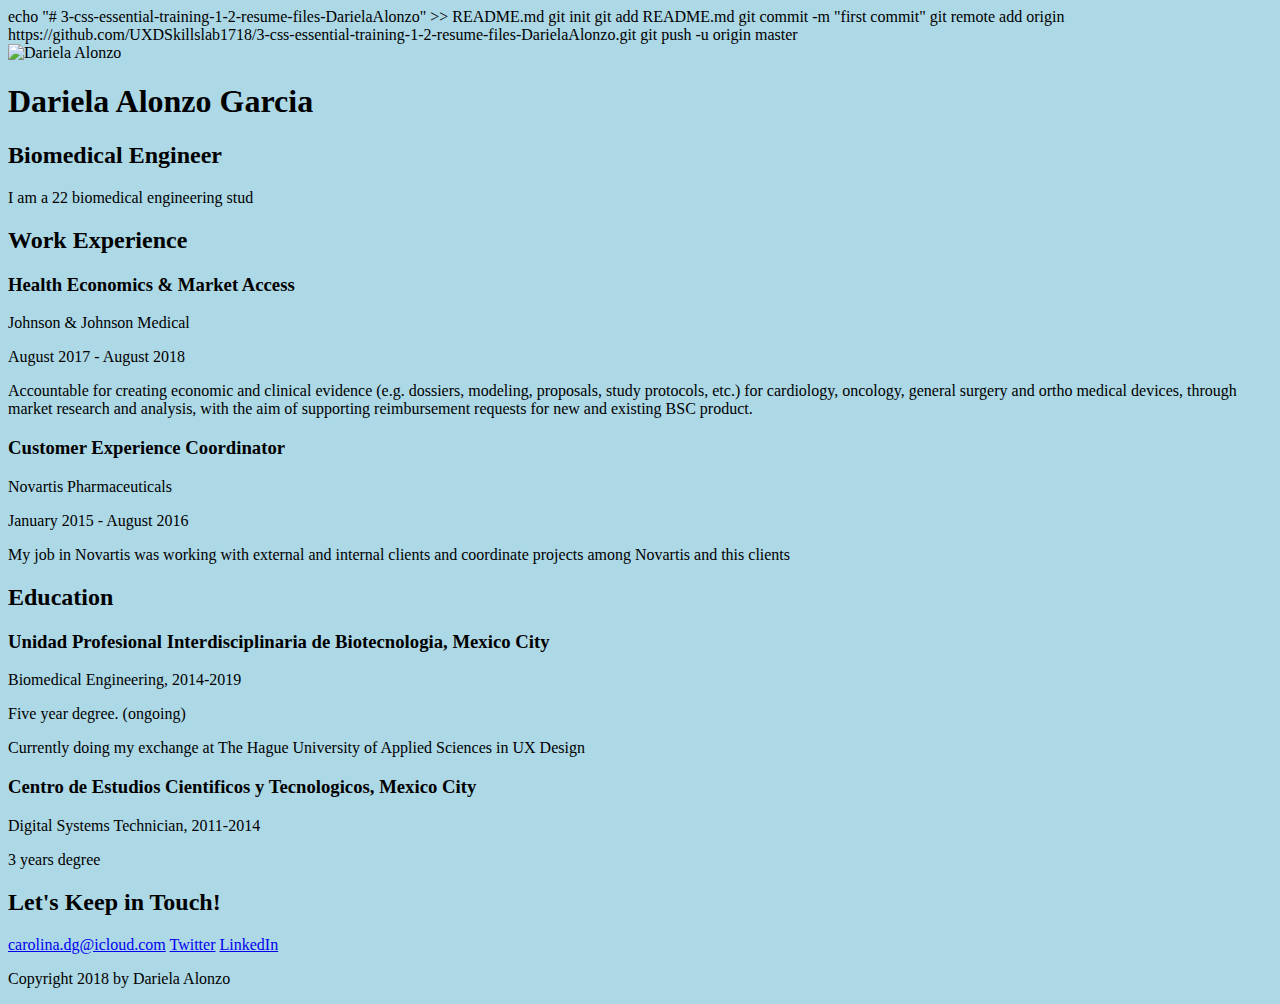
==== CSS_Resume/index.html @ 99c05b1b "Add files via upload" ====
<!DOCTYPE html>
echo "# 3-css-essential-training-1-2-resume-files-DarielaAlonzo" >> README.md
git init
git add README.md
git commit -m "first commit"
git remote add origin https://github.com/UXDSkillslab1718/3-css-essential-training-1-2-resume-files-DarielaAlonzo.git
git push -u origin master
<html lang="en">
<head>
    <meta charset="UTF-8">
    <meta name="viewport" content="width=device-width, initial-scale=1.0">
    <title>Dariela Alonzo Garcia | Resume</title>
    <link rel="stylesheet" href="CSS/styles.css">
</head>
<body>
    <!-- // Intro -->
    <header>
        <img src="images/DaryAlonzo.png" alt="Dariela Alonzo">
        <h1>Dariela Alonzo Garcia </h1>
        <h2>Biomedical Engineer </h2>
        <p> I am a 22 biomedical engineering stud</p>
    </header>

    <main>
        <!-- // Work Experience -->
        <section>
            <h2>Work Experience</h2>

            <!-- Job Details: copy this whole block to add more jobs -->
            <h3>Health Economics & Market Access</h3>
            <p>Johnson & Johnson Medical </p>
            <p>August 2017 - August 2018</p>

            <!-- Add as many paragraphs as you need. -->
            <p>Accountable for creating economic and clinical evidence (e.g. dossiers, modeling, proposals, study protocols, etc.) for cardiology, oncology, general surgery and ortho medical devices, through market research and analysis, with the aim of supporting reimbursement requests for new and existing BSC product. </p>

            <!-- end of Job Details block. -->

            <!-- Job Details: copy this whole block to add more jobs -->
            <h3>Customer Experience Coordinator</h3>
            <p>Novartis Pharmaceuticals</p>
            <p>January 2015 - August 2016</p>

            <!-- Add as many paragraphs as you need. -->
            <p>My job in Novartis was working with external and internal clients and coordinate projects among Novartis and this clients </p>

            <!-- end of Job Details block. -->

        </section>


        <!-- // Education -->
        <section>
            <h2>Education</h2>

            <!-- School details: copy this whole block to add more schools. -->
            <h3>Unidad Profesional Interdisciplinaria de Biotecnologia, Mexico City </h3>
            <p>Biomedical Engineering, 2014-2019</p>
            <p>Five year degree. (ongoing)</p>
            <p>Currently doing my exchange at The Hague University of Applied Sciences in UX Design </p>


            <h3>Centro de Estudios Cientificos y Tecnologicos, Mexico City </h3>
            <p> Digital Systems Technician, 2011-2014</p>
            <p> 3 years degree</p>
            <!-- End of school details. -->
        </section>
    </main>

    <!-- // Footer & contact info -->
    <footer>
        <h2>Let's Keep in Touch!</h2>

        <!-- Social media and contact links. Add or remove any networks. -->
        <div>
            <a href="mailto:carolina.dg@icloud.con">carolina.dg@icloud.com</a>
            <a href="https://twitter.com/carolinaalonz0" target="_blank">Twitter</a>
            <a href="https://linkedin.com/in/carolina-alonzo" target="_blank">LinkedIn</a>
        </div>

        <p>Copyright 2018 by Dariela Alonzo </p>
    </footer>
</body>
</html>
---- CSS_Resume/CSS/styles.css ----
body {
  background: lightblue;
}
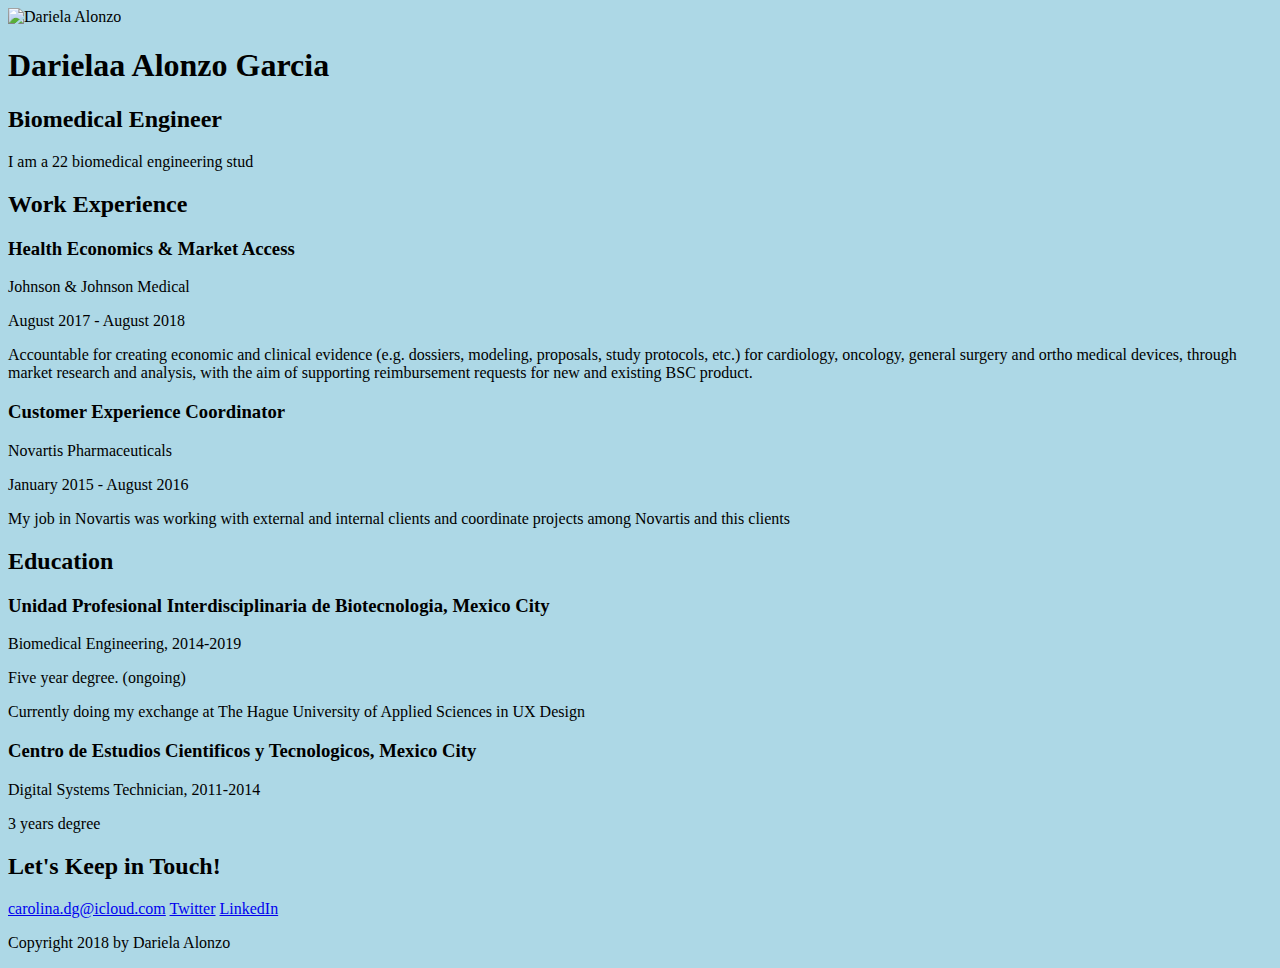
==== commit 4c3b411b: "1. Getting Started Final Assignment" ====
--- a/CSS_Resume/index.html
+++ b/CSS_Resume/index.html
@@ -1,10 +1,5 @@
 <!DOCTYPE html>
-echo "# 3-css-essential-training-1-2-resume-files-DarielaAlonzo" >> README.md
-git init
-git add README.md
-git commit -m "first commit"
-git remote add origin https://github.com/UXDSkillslab1718/3-css-essential-training-1-2-resume-files-DarielaAlonzo.git
-git push -u origin master
+
 <html lang="en">
 <head>
     <meta charset="UTF-8">
@@ -16,7 +11,7 @@
     <!-- // Intro -->
     <header>
         <img src="images/DaryAlonzo.png" alt="Dariela Alonzo">
-        <h1>Dariela Alonzo Garcia </h1>
+        <h1>Darielaa Alonzo Garcia </h1>
         <h2>Biomedical Engineer </h2>
         <p> I am a 22 biomedical engineering stud</p>
     </header>
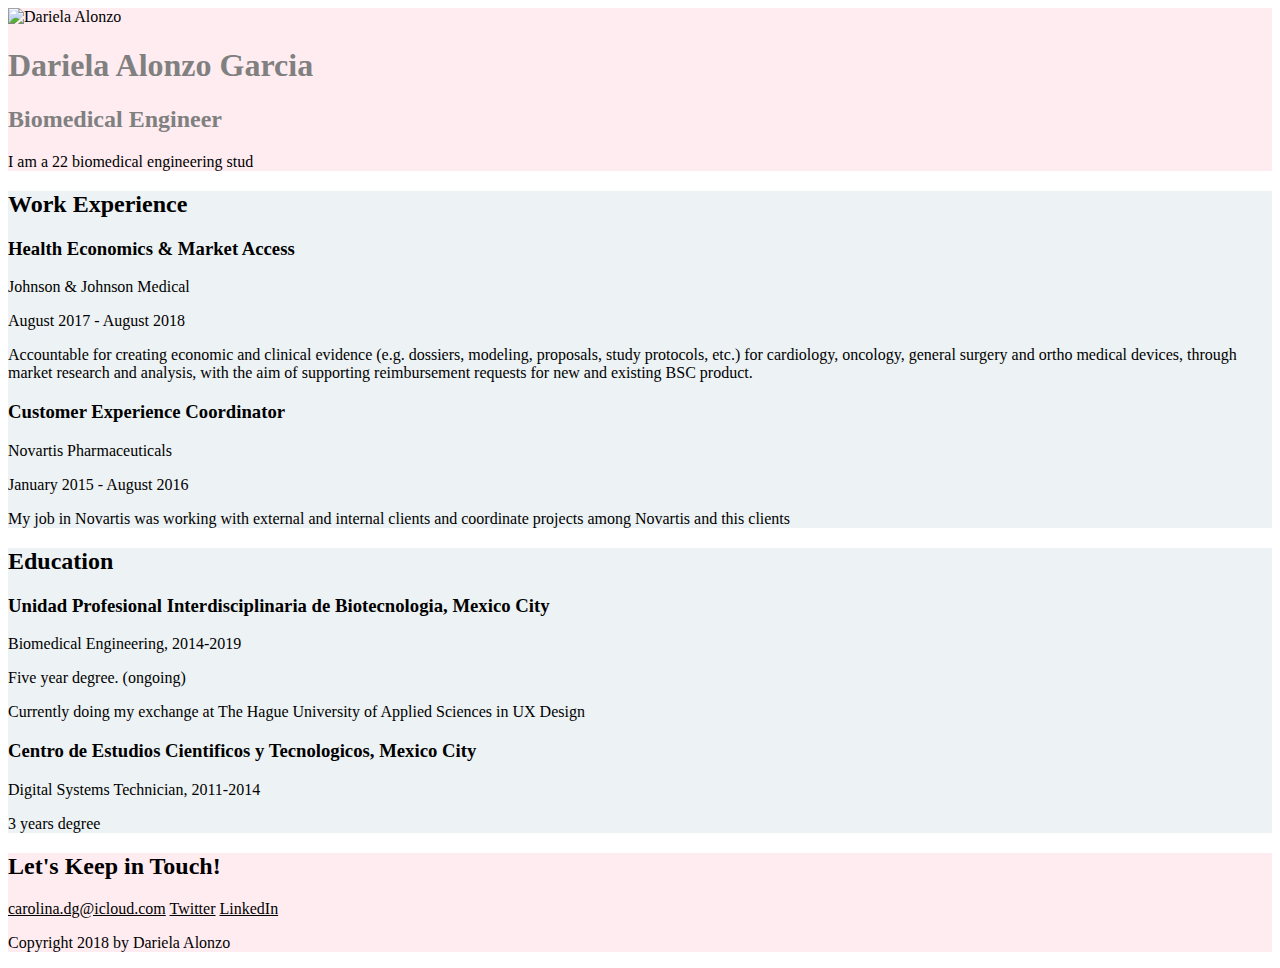
==== commit d543cbc7: "2. CSS Core" ====
--- a/CSS_Resume/index.html
+++ b/CSS_Resume/index.html
@@ -11,14 +11,14 @@
     <!-- // Intro -->
     <header>
         <img src="images/DaryAlonzo.png" alt="Dariela Alonzo">
-        <h1>Darielaa Alonzo Garcia </h1>
+        <h1>Dariela Alonzo Garcia </h1>
         <h2>Biomedical Engineer </h2>
         <p> I am a 22 biomedical engineering stud</p>
     </header>
 
     <main>
         <!-- // Work Experience -->
-        <section>
+        <section class="work">
             <h2>Work Experience</h2>
 
             <!-- Job Details: copy this whole block to add more jobs -->
@@ -45,7 +45,7 @@
 
 
         <!-- // Education -->
-        <section>
+        <section class="education">
             <h2>Education</h2>
 
             <!-- School details: copy this whole block to add more schools. -->
--- a/CSS_Resume/CSS/styles.css
+++ b/CSS_Resume/CSS/styles.css
@@ -1,3 +1,41 @@
+/* colors used
+#FFECF0; pink
+#EDF2F4; gray
+*/
+
+/* Website styles */
 body {
-  background: lightblue;
+
 }
+
+a {
+	color: #000000
+
+}
+
+a:hover {
+background-color: lightgray;
+}
+
+
+/* Header and footer*/
+header, footer {
+	background: #FFECF0;
+	color: black;
+}
+
+header h1, header h2 {
+	color: gray;
+}
+
+/* Work Experience */
+.work {
+	background: #EDF2F4;
+}
+
+
+/* Education */
+
+.education {
+	background: #EDF2F4;
+}
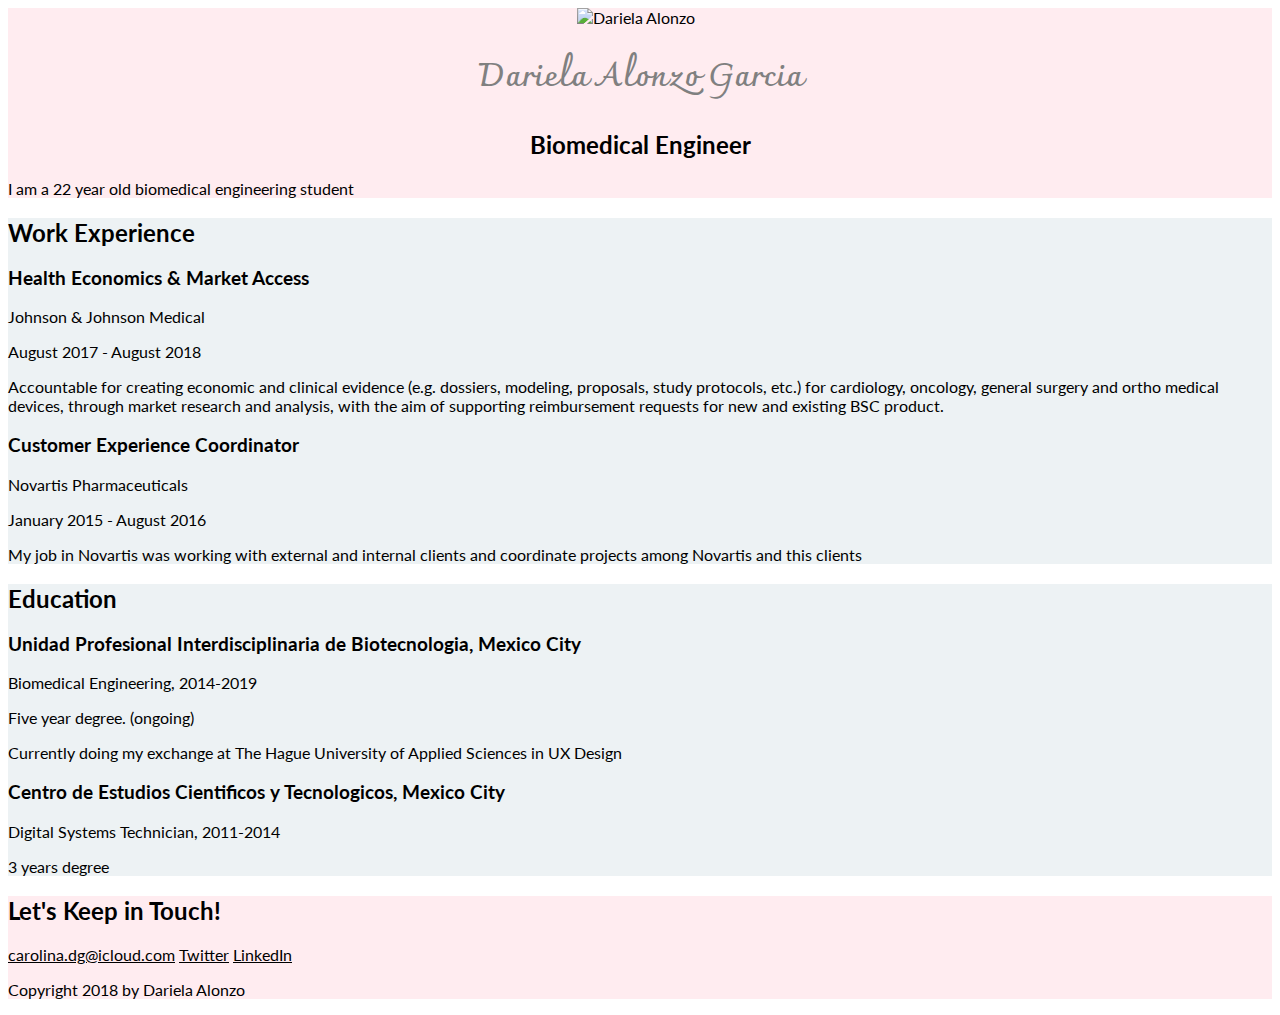
==== commit e91ef2ad: "3. Typography" ====
--- a/CSS_Resume/index.html
+++ b/CSS_Resume/index.html
@@ -5,15 +5,16 @@
     <meta charset="UTF-8">
     <meta name="viewport" content="width=device-width, initial-scale=1.0">
     <title>Dariela Alonzo Garcia | Resume</title>
+    <style>@import url('https://fonts.googleapis.com/css?family=Charmonman|Lato');</style>
     <link rel="stylesheet" href="CSS/styles.css">
 </head>
 <body>
     <!-- // Intro -->
     <header>
-        <img src="images/DaryAlonzo.png" alt="Dariela Alonzo">
+        <img src="images/DaryAlonzo.png" alt="Dariela Alonzo" class="center">
         <h1>Dariela Alonzo Garcia </h1>
-        <h2>Biomedical Engineer </h2>
-        <p> I am a 22 biomedical engineering stud</p>
+        <center><h2>Biomedical Engineer </h2></center>
+        <p> I am a 22 year old biomedical engineering student </p>
     </header>
 
     <main>
--- a/CSS_Resume/CSS/styles.css
+++ b/CSS_Resume/CSS/styles.css
@@ -5,18 +5,14 @@
 
 /* Website styles */
 body {
-
+font-family: 'Lato', sans-serif;
 }
 
-a {
-	color: #000000
-
+h1{
+  font-family: 'Charmonman', cursive;
+	color: gray;
+  text-align: center;
 }
-
-a:hover {
-background-color: lightgray;
-}
-
 
 /* Header and footer*/
 header, footer {
@@ -24,8 +20,8 @@
 	color: black;
 }
 
-header h1, header h2 {
-	color: gray;
+header h2 {
+	color: black;
 }
 
 /* Work Experience */
@@ -39,3 +35,19 @@
 .education {
 	background: #EDF2F4;
 }
+
+a {
+	color: #000000
+
+}
+
+a:hover {
+background-color: lightgray;
+}
+
+.center {
+  display: block;
+  margin-left: auto;
+  margin-right: auto;
+  width: 10%;
+}
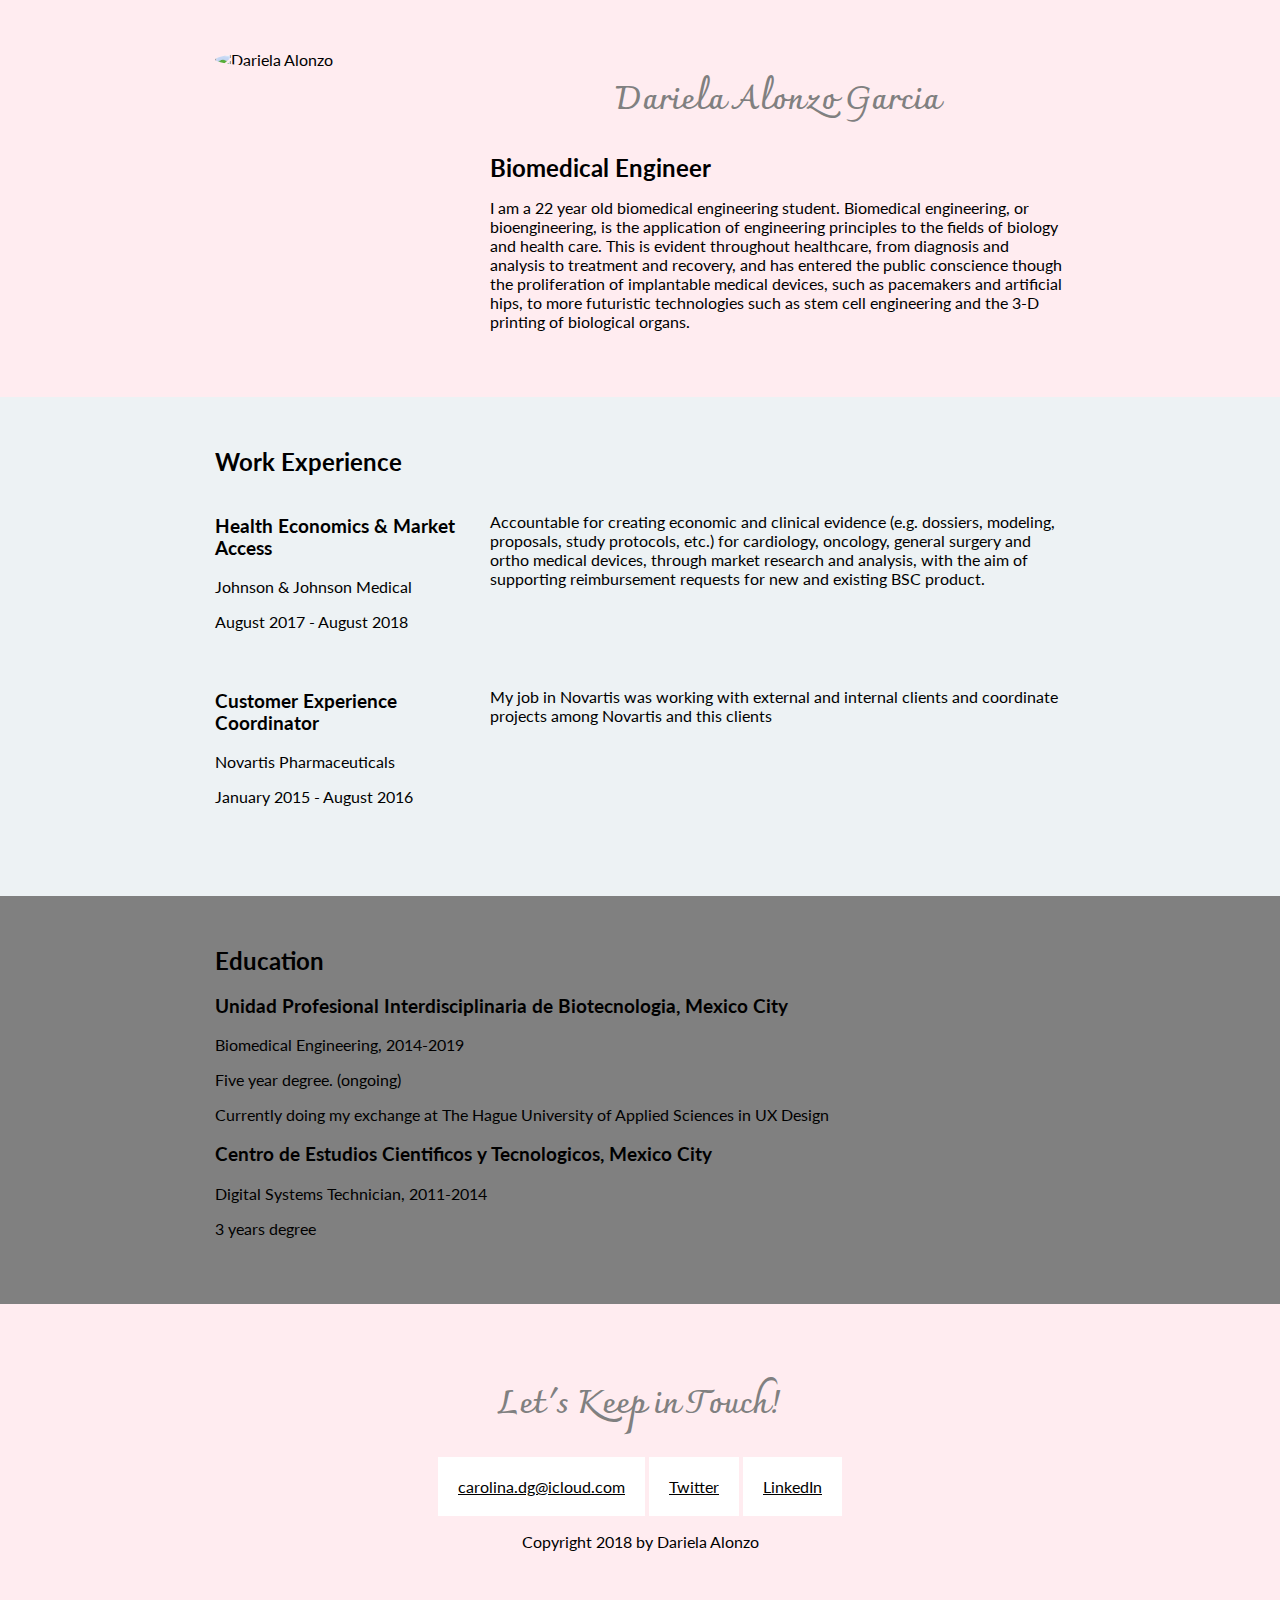
==== commit 5e3e6545: "4. Lay-out" ====
--- a/CSS_Resume/index.html
+++ b/CSS_Resume/index.html
@@ -11,42 +11,57 @@
 <body>
     <!-- // Intro -->
     <header>
-        <img src="images/DaryAlonzo.png" alt="Dariela Alonzo" class="center">
+      <div class="content-wrap">
+        <img class="profile-img col-narrow" src="images/DaryAlonzo.png" alt="Dariela Alonzo">
+        <div class="col-wide">
         <h1>Dariela Alonzo Garcia </h1>
-        <center><h2>Biomedical Engineer </h2></center>
-        <p> I am a 22 year old biomedical engineering student </p>
+        <h2>Biomedical Engineer </h2>
+        <p> I am a 22 year old biomedical engineering student. Biomedical engineering, or bioengineering, is the application of engineering principles to the fields of biology and health care.  This is evident throughout healthcare, from diagnosis and analysis to treatment and recovery, and has entered the public conscience though the proliferation of implantable medical devices, such as pacemakers and artificial hips, to more futuristic technologies such as stem cell engineering and the 3-D printing of biological organs. </p>
+        </div>
+    </div>
+  </div>
     </header>
 
     <main>
         <!-- // Work Experience -->
         <section class="work">
-            <h2>Work Experience</h2>
+            <div class="content-wrap">
+              <h2>Work Experience</h2>
 
             <!-- Job Details: copy this whole block to add more jobs -->
-            <h3>Health Economics & Market Access</h3>
-            <p>Johnson & Johnson Medical </p>
-            <p>August 2017 - August 2018</p>
+              <div class="col-narrow">
+              <h3>Health Economics & Market Access</h3>
+              <p>Johnson & Johnson Medical </p>
+              <p>August 2017 - August 2018</p>
+            </div>
 
             <!-- Add as many paragraphs as you need. -->
-            <p>Accountable for creating economic and clinical evidence (e.g. dossiers, modeling, proposals, study protocols, etc.) for cardiology, oncology, general surgery and ortho medical devices, through market research and analysis, with the aim of supporting reimbursement requests for new and existing BSC product. </p>
-
+              <div class="col-wide">
+              <p>Accountable for creating economic and clinical evidence (e.g. dossiers, modeling, proposals, study protocols, etc.) for cardiology, oncology, general surgery and ortho medical devices, through market research and analysis, with the aim of supporting reimbursement requests for new and existing BSC product. </p>
+            </div>
             <!-- end of Job Details block. -->
 
             <!-- Job Details: copy this whole block to add more jobs -->
-            <h3>Customer Experience Coordinator</h3>
-            <p>Novartis Pharmaceuticals</p>
-            <p>January 2015 - August 2016</p>
+            <div class="col-narrow">
+              <h3>Customer Experience Coordinator</h3>
+              <p>Novartis Pharmaceuticals</p>
+              <p>January 2015 - August 2016</p>
+            </div>
+
+            <div class="col-wide"
 
             <!-- Add as many paragraphs as you need. -->
-            <p>My job in Novartis was working with external and internal clients and coordinate projects among Novartis and this clients </p>
+              <p>My job in Novartis was working with external and internal clients and coordinate projects among Novartis and this clients </p>
 
             <!-- end of Job Details block. -->
-
+            </div>
+          </div>
         </section>
 
 
         <!-- // Education -->
         <section class="education">
+                <div class="content-wrap">
             <h2>Education</h2>
 
             <!-- School details: copy this whole block to add more schools. -->
@@ -61,20 +76,23 @@
             <p> 3 years degree</p>
             <!-- End of school details. -->
         </section>
+      </div>
     </main>
 
     <!-- // Footer & contact info -->
     <footer>
-        <h2>Let's Keep in Touch!</h2>
+            <div class="content-wrap">
+        <h1>Let's Keep in Touch!</h1>
 
         <!-- Social media and contact links. Add or remove any networks. -->
-        <div>
+          <div class="contact-info">
             <a href="mailto:carolina.dg@icloud.con">carolina.dg@icloud.com</a>
             <a href="https://twitter.com/carolinaalonz0" target="_blank">Twitter</a>
             <a href="https://linkedin.com/in/carolina-alonzo" target="_blank">LinkedIn</a>
         </div>
 
         <p>Copyright 2018 by Dariela Alonzo </p>
+      </div>
     </footer>
 </body>
 </html>
--- a/CSS_Resume/CSS/styles.css
+++ b/CSS_Resume/CSS/styles.css
@@ -4,8 +4,36 @@
 */
 
 /* Website styles */
+
+html{
+  box-sizing: border-box;
+}
+*,*:before, *:after{
+  box-sizing: inherit;
+}
 body {
 font-family: 'Lato', sans-serif;
+margin: 0;
+}
+
+.content-wrap {
+  max-width: 950px;
+  margin: 0 auto;
+  padding: 50px;
+  overflow: hidden;
+}
+
+.col-narrow {
+  width: 30%;
+  float:left;
+
+}
+
+.col-wide {
+  width: 70%;
+  float: left;
+  padding-left: 20px;
+    min-height: 175px;
 }
 
 h1{
@@ -14,15 +42,43 @@
   text-align: center;
 }
 
+h2{
+margin-top: 0;
+}
+
 /* Header and footer*/
-header, footer {
+header{
 	background: #FFECF0;
 	color: black;
 }
 
+.profile-img{
+  border-radius: 50%;
+}
+
 header h2 {
 	color: black;
+  margin: 0;
 }
+
+footer {
+ background: #FFECF0;
+ text-align: center;
+ color: black;
+}
+
+/*links */
+
+a {
+	color: #000000
+
+}
+
+a:hover {
+background-color: lightgray;
+}
+
+/*sections */
 
 /* Work Experience */
 .work {
@@ -33,21 +89,11 @@
 /* Education */
 
 .education {
-	background: #EDF2F4;
+	background: gray;
 }
 
-a {
-	color: #000000
-
+.contact-info a   {
+  background: white;
+  padding:  20px;
+  display: inline-block;
 }
-
-a:hover {
-background-color: lightgray;
-}
-
-.center {
-  display: block;
-  margin-left: auto;
-  margin-right: auto;
-  width: 10%;
-}
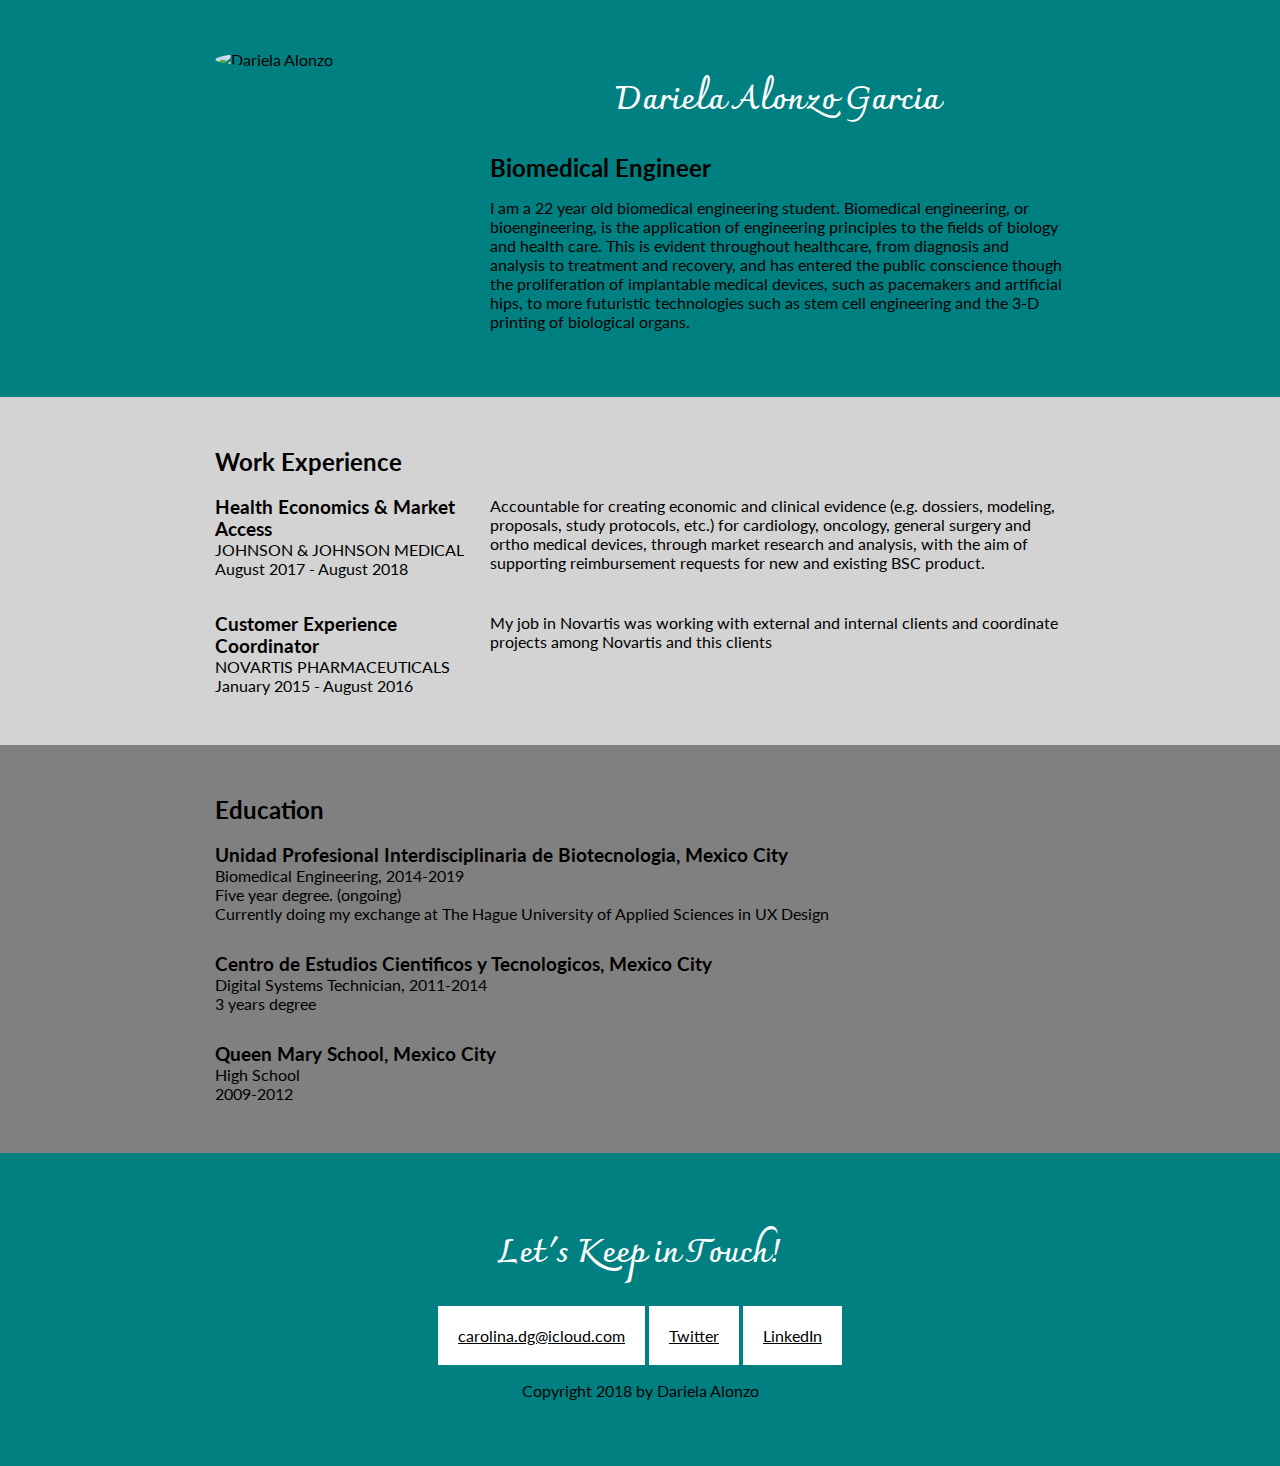
==== commit 89430ef8: "1. CSS Selectors" ====
--- a/CSS_Resume/index.html
+++ b/CSS_Resume/index.html
@@ -31,12 +31,12 @@
             <!-- Job Details: copy this whole block to add more jobs -->
               <div class="col-narrow">
               <h3>Health Economics & Market Access</h3>
-              <p>Johnson & Johnson Medical </p>
+              <p class="uppercase">Johnson & Johnson Medical </p>
               <p>August 2017 - August 2018</p>
             </div>
 
             <!-- Add as many paragraphs as you need. -->
-              <div class="col-wide">
+              <div class="col-wide job-description">
               <p>Accountable for creating economic and clinical evidence (e.g. dossiers, modeling, proposals, study protocols, etc.) for cardiology, oncology, general surgery and ortho medical devices, through market research and analysis, with the aim of supporting reimbursement requests for new and existing BSC product. </p>
             </div>
             <!-- end of Job Details block. -->
@@ -44,11 +44,11 @@
             <!-- Job Details: copy this whole block to add more jobs -->
             <div class="col-narrow">
               <h3>Customer Experience Coordinator</h3>
-              <p>Novartis Pharmaceuticals</p>
+              <p class="uppercase">Novartis Pharmaceuticals</p>
               <p>January 2015 - August 2016</p>
             </div>
 
-            <div class="col-wide"
+            <div class="col-wide job-description"
 
             <!-- Add as many paragraphs as you need. -->
               <p>My job in Novartis was working with external and internal clients and coordinate projects among Novartis and this clients </p>
@@ -74,6 +74,10 @@
             <h3>Centro de Estudios Cientificos y Tecnologicos, Mexico City </h3>
             <p> Digital Systems Technician, 2011-2014</p>
             <p> 3 years degree</p>
+
+            <h3>Queen Mary School, Mexico City </h3>
+            <p> High School</p>
+            <p> 2009-2012</p>
             <!-- End of school details. -->
         </section>
       </div>
--- a/CSS_Resume/CSS/styles.css
+++ b/CSS_Resume/CSS/styles.css
@@ -33,12 +33,15 @@
   width: 70%;
   float: left;
   padding-left: 20px;
-    min-height: 175px;
+}
+
+.uppercase{
+  text-transform: uppercase;
 }
 
 h1{
   font-family: 'Charmonman', cursive;
-	color: gray;
+	color: white;
   text-align: center;
 }
 
@@ -46,9 +49,13 @@
 margin-top: 0;
 }
 
+h3 {
+  margin: 0;
+}
+
 /* Header and footer*/
 header{
-	background: #FFECF0;
+	background: #008080;
 	color: black;
 }
 
@@ -62,7 +69,7 @@
 }
 
 footer {
- background: #FFECF0;
+ background: #008080;
  text-align: center;
  color: black;
 }
@@ -82,7 +89,17 @@
 
 /* Work Experience */
 .work {
-	background: #EDF2F4;
+	background: lightgray;
+}
+
+h3 ~ p{
+  margin: 0;
+}
+.job-description{
+  margin-bottom: 25px;
+}
+.job-description p:first-of-type{
+  margin-top: 0;
 }
 
 
@@ -91,6 +108,9 @@
 .education {
 	background: gray;
 }
+p + h3{
+  margin-top: 30px;
+}
 
 .contact-info a   {
   background: white;
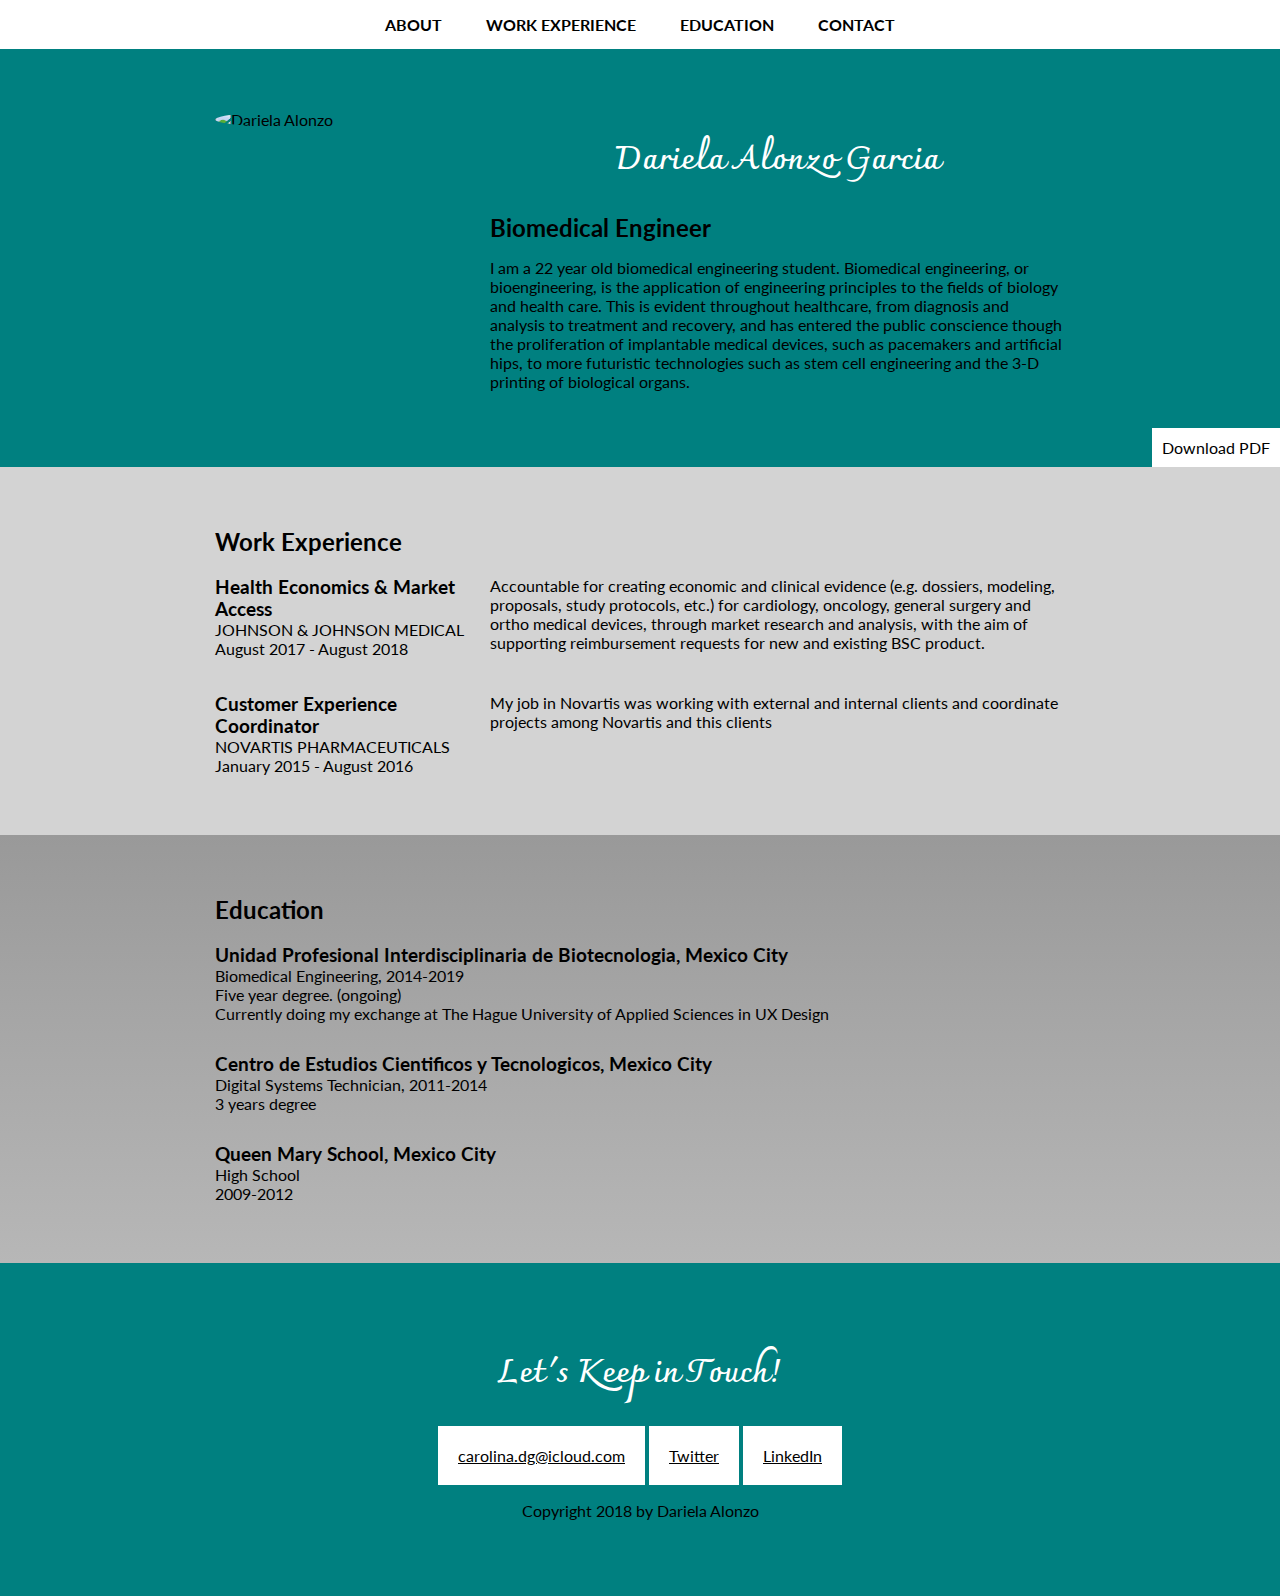
==== commit 9444a8d9: "4. Responsive and Mobile" ====
--- a/CSS_Resume/index.html
+++ b/CSS_Resume/index.html
@@ -10,13 +10,20 @@
 </head>
 <body>
     <!-- // Intro -->
-    <header>
-      <div class="content-wrap">
-        <img class="profile-img col-narrow" src="images/DaryAlonzo.png" alt="Dariela Alonzo">
-        <div class="col-wide">
-        <h1>Dariela Alonzo Garcia </h1>
-        <h2>Biomedical Engineer </h2>
-        <p> I am a 22 year old biomedical engineering student. Biomedical engineering, or bioengineering, is the application of engineering principles to the fields of biology and health care.  This is evident throughout healthcare, from diagnosis and analysis to treatment and recovery, and has entered the public conscience though the proliferation of implantable medical devices, such as pacemakers and artificial hips, to more futuristic technologies such as stem cell engineering and the 3-D printing of biological organs. </p>
+    <header id="about">
+        <a href="Resume.pdf" class="btn download" download> Download PDF</a>
+        <nav class="display">
+          <a href="#about">About</a>
+          <a href="#work">Work Experience</a>
+          <a href="#education">Education</a>
+          <a href="#contact">Contact</a>
+        </nav>
+        <div class="content-wrap">
+          <img class="profile-img col-narrow" src="images/DaryAlonzo.png" alt="Dariela Alonzo">
+          <div class="col-wide">
+          <h1>Dariela Alonzo Garcia </h1>
+          <h2>Biomedical Engineer </h2>
+          <p> I am a 22 year old biomedical engineering student. Biomedical engineering, or bioengineering, is the application of engineering principles to the fields of biology and health care.  This is evident throughout healthcare, from diagnosis and analysis to treatment and recovery, and has entered the public conscience though the proliferation of implantable medical devices, such as pacemakers and artificial hips, to more futuristic technologies such as stem cell engineering and the 3-D printing of biological organs. </p>
         </div>
     </div>
   </div>
@@ -24,7 +31,7 @@
 
     <main>
         <!-- // Work Experience -->
-        <section class="work">
+        <section id="work" class="work">
             <div class="content-wrap">
               <h2>Work Experience</h2>
 
@@ -60,7 +67,7 @@
 
 
         <!-- // Education -->
-        <section class="education">
+        <section id="education" class="education">
                 <div class="content-wrap">
             <h2>Education</h2>
 
@@ -84,7 +91,7 @@
     </main>
 
     <!-- // Footer & contact info -->
-    <footer>
+    <footer id="contact">
             <div class="content-wrap">
         <h1>Let's Keep in Touch!</h1>
 
--- a/CSS_Resume/CSS/styles.css
+++ b/CSS_Resume/CSS/styles.css
@@ -19,24 +19,21 @@
 .content-wrap {
   max-width: 950px;
   margin: 0 auto;
-  padding: 50px;
+  padding: 60px 50px;
   overflow: hidden;
 }
 
-.col-narrow {
-  width: 30%;
-  float:left;
-
-}
-
-.col-wide {
-  width: 70%;
-  float: left;
-  padding-left: 20px;
-}
 
 .uppercase{
   text-transform: uppercase;
+}
+
+.btn{
+  text-decoration: none;
+  background: white;
+  color: #gray;
+  padding: 10px;
+  display: inline-block;
 }
 
 h1{
@@ -57,6 +54,14 @@
 header{
 	background: #008080;
 	color: black;
+  padding-top: 50px;
+  position: relative;
+}
+
+.download{
+  position: absolute;
+  bottom: 0;
+  right: 0;
 }
 
 .profile-img{
@@ -66,6 +71,25 @@
 header h2 {
 	color: black;
   margin: 0;
+}
+
+/* Navigation */
+
+nav {
+  text-align: center;
+  background: white;
+  position: fixed;
+  top: 0;
+  left: 0;
+  right: 0;
+}
+
+nav a{
+  display: inline-block;
+  padding: 15px 20px;
+  text-decoration: none;
+  text-transform: uppercase;
+  font-weight: 700;
 }
 
 footer {
@@ -106,8 +130,11 @@
 /* Education */
 
 .education {
-	background: gray;
+  background: linear-gradient(rgba(0, 0, 0, 0.4),rgba(165, 165, 165, 0.8)),
+  url(../images/Biomedical.jpg) no-repeat fixed ;
+  background-size: cover;
 }
+
 p + h3{
   margin-top: 30px;
 }
@@ -117,3 +144,27 @@
   padding:  20px;
   display: inline-block;
 }
+
+@media (min-width: 900px){
+  .col-narrow {
+    width: 30%;
+    float:left;
+
+  }
+
+  .col-wide {
+    width: 70%;
+    float: left;
+    padding-left: 20px;
+  }
+
+}
+
+@media (max-width:899px){
+  header {
+    text-align: center;
+  }
+  .profile-img {
+    width: 200px;
+  }
+}
